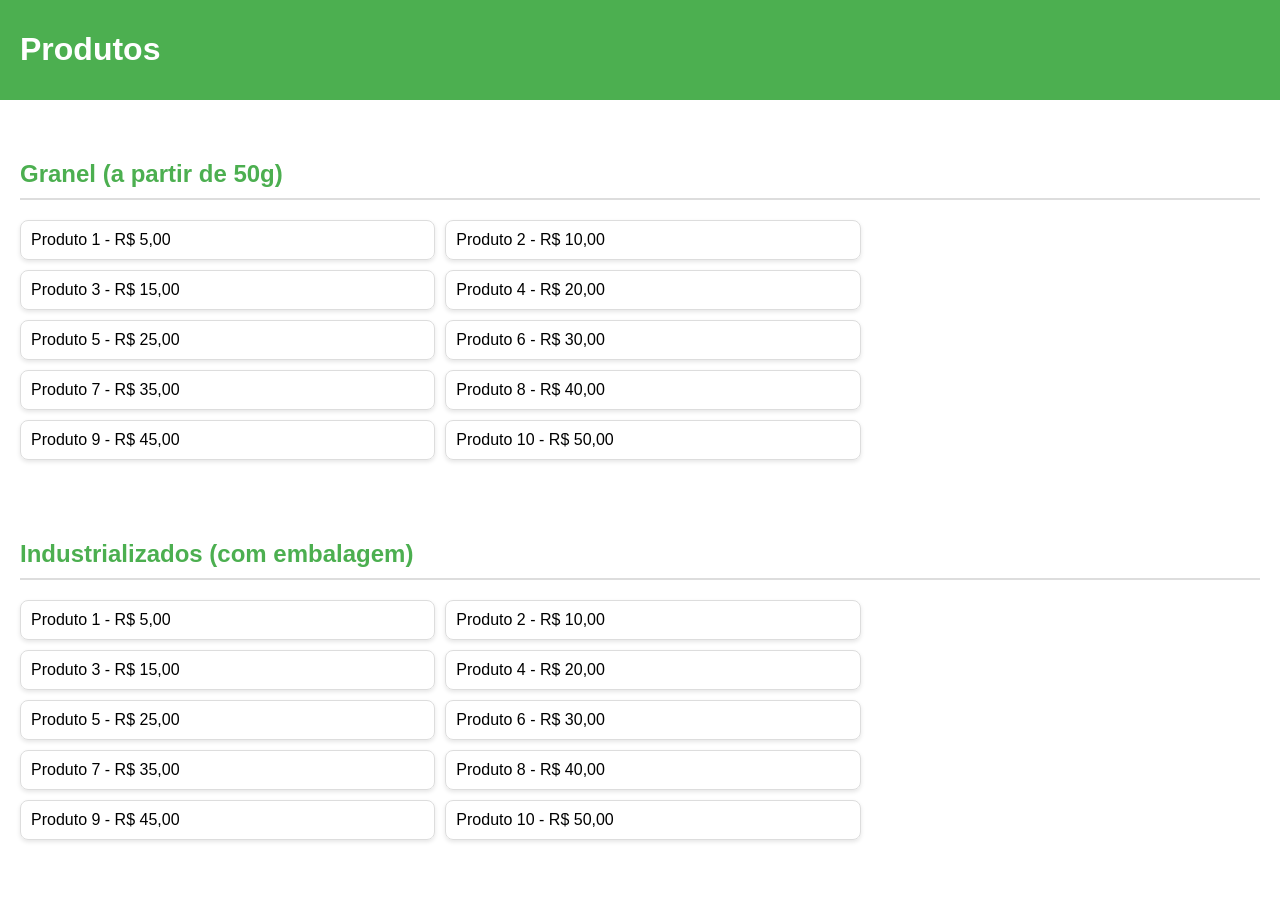
==== produtos.html @ ad5b9be5 "Add files via upload" ====
<!doctype html>
<html lang="pt-br">
  <head>
    <meta charset="UTF-8" />
    <meta name="viewport" content="width=device-width, initial-scale=1.0" />
    <title>Produtos - PRANA</title>
    <link rel="stylesheet" href="style.css" />
    <link rel="icon" type="image/svg+xml" href="favicon.svg" />
  </head>
  <body>
    <header>
      <h1>Produtos</h1>
    </header>
    <main>
      <section class="categoria">
        <h2>Granel (a partir de 50g)</h2>
        <div class="produtos">
          <div class="produto">Produto 1 - R$ 5,00</div>
          <div class="produto">Produto 2 - R$ 10,00</div>
          <div class="produto">Produto 3 - R$ 15,00</div>
          <div class="produto">Produto 4 - R$ 20,00</div>
          <div class="produto">Produto 5 - R$ 25,00</div>
          <div class="produto">Produto 6 - R$ 30,00</div>
          <div class="produto">Produto 7 - R$ 35,00</div>
          <div class="produto">Produto 8 - R$ 40,00</div>
          <div class="produto">Produto 9 - R$ 45,00</div>
          <div class="produto">Produto 10 - R$ 50,00</div>
        </div>
      </section>
      <section class="categoria">
        <h2>Industrializados (com embalagem)</h2>
        <div class="produtos">
          <div class="produto">Produto 1 - R$ 5,00</div>
          <div class="produto">Produto 2 - R$ 10,00</div>
          <div class="produto">Produto 3 - R$ 15,00</div>
          <div class="produto">Produto 4 - R$ 20,00</div>
          <div class="produto">Produto 5 - R$ 25,00</div>
          <div class="produto">Produto 6 - R$ 30,00</div>
          <div class="produto">Produto 7 - R$ 35,00</div>
          <div class="produto">Produto 8 - R$ 40,00</div>
          <div class="produto">Produto 9 - R$ 45,00</div>
          <div class="produto">Produto 10 - R$ 50,00</div>
        </div>
      </section>
    </main>
  </body>
</html>
---- style.css ----
/* Estilização geral */
body {
    font-family: Arial, sans-serif;
    margin: 0;
    padding: 0;
    box-sizing: border-box;
}

header {
    background-color: #4CAF50;
    color: white;
    padding: 10px 20px;
}

nav ul {
    list-style: none;
    margin: 0;
    padding: 0;
    display: flex;
    justify-content: space-around;
}

nav ul li a {
    color: white;
    text-decoration: none;
    font-weight: bold;
}

/* Estilização do card */
#card {
    display: flex;
    align-items: center;
    justify-content: center;
    margin: 20px;
    padding: 20px;
    border: 1px solid #ddd;
    border-radius: 8px;
    box-shadow: 0 4px 6px rgba(0, 0, 0, 0.1);
}

#card img {
    max-width: 300px;
    border-radius: 8px;
    margin-right: 20px;
}

#texto-card {
    max-width: 500px;
}

#texto-card h1 {
    color: #4CAF50;
}

#texto-card p {
    color: #333;
    line-height: 1.6;
}

/* Estilização do menu expansivo */
#menu-expansivo {
    background-color: #4CAF50;
    padding: 10px;
}

#menu-expansivo ul {
    list-style: none;
    display: flex;
    justify-content: space-around;
    margin: 0;
    padding: 0;
}

#menu-expansivo ul li a {
    color: white;
    text-decoration: none;
    font-weight: bold;
    padding: 10px;
}

#menu-expansivo ul li a:hover {
    text-decoration: underline;
}

/* Estilização das seções */
section {
    padding: 20px;
    margin: 20px 0;
}

section h2 {
    color: #4CAF50;
    border-bottom: 2px solid #ddd;
    padding-bottom: 10px;
}

.categoria {
    margin: 20px 0;
}

.produtos {
    display: flex;
    flex-wrap: wrap;
    gap: 10px;
}

.produtos div {
    border: 1px solid #ddd;
    border-radius: 8px;
    padding: 10px;
    box-shadow: 0 2px 4px rgba(0, 0, 0, 0.1);
    width: calc(33.333% - 20px);
}

/* Estilização do mapa e botões */
#mapa {
    width: 100%;
    height: 300px;
    background-color: #eee;
    margin-bottom: 20px;
}

.botoes-mapa button {
    background-color: #4CAF50;
    color: white;
    border: none;
    padding: 10px 20px;
    margin-right: 10px;
    cursor: pointer;
    border-radius: 5px;
}

.botoes-mapa button:hover {
    background-color: #45a049;
}

/* Estilização do carrinho de compras */
#carrinho {
    padding: 20px;
    margin: 20px 0;
    border: 1px solid #ddd;
    border-radius: 8px;
    box-shadow: 0 4px 6px rgba(0, 0, 0, 0.1);
}

#carrinho h2 {
    color: #4CAF50;
    border-bottom: 2px solid #ddd;
    padding-bottom: 10px;
}

#itens-carrinho {
    margin: 20px 0;
}

#itens-carrinho div {
    display: flex;
    justify-content: space-between;
    align-items: center;
    padding: 10px;
    border-bottom: 1px solid #ddd;
}

#resumo-carrinho {
    margin-top: 20px;
    text-align: right;
}

#resumo-carrinho p {
    margin: 5px 0;
}

#finalizar-compra {
    background-color: #4CAF50;
    color: white;
    border: none;
    padding: 10px 20px;
    cursor: pointer;
    border-radius: 5px;
}

#finalizar-compra:hover {
    background-color: #45a049;
}
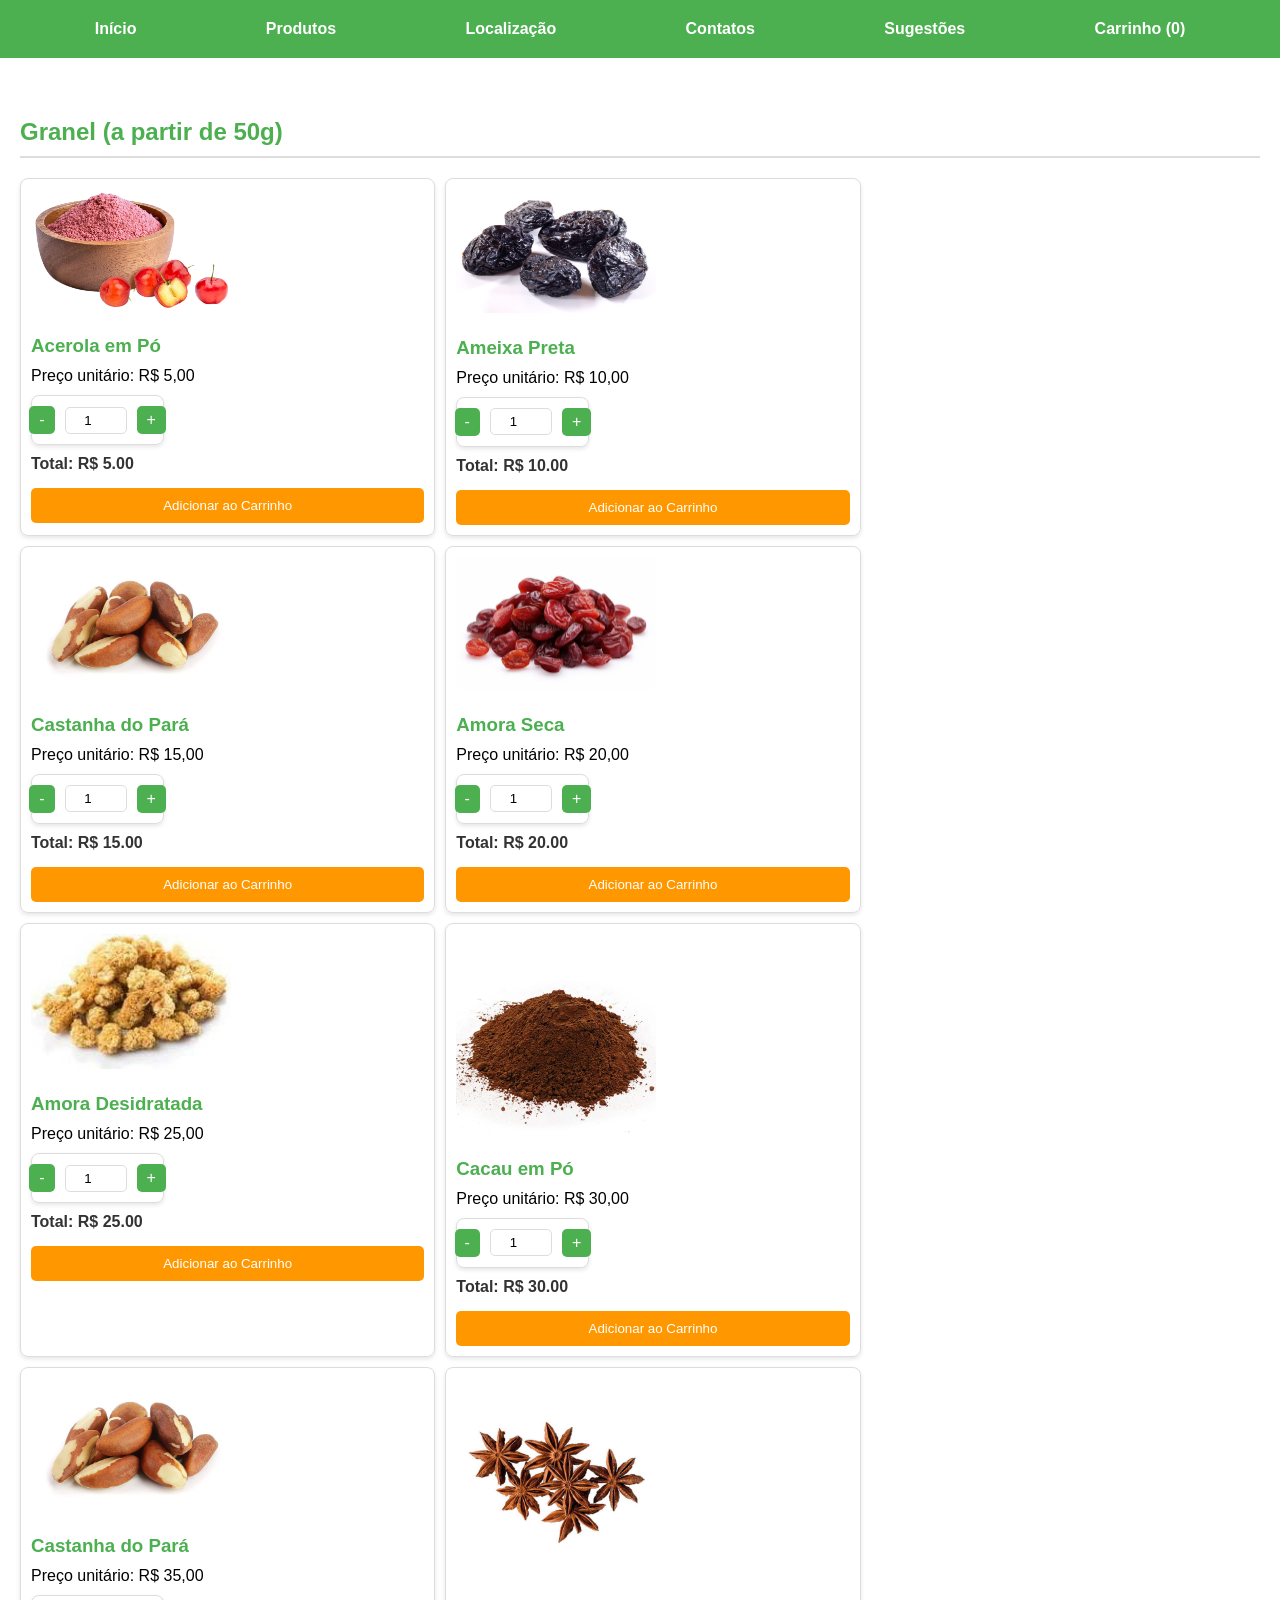
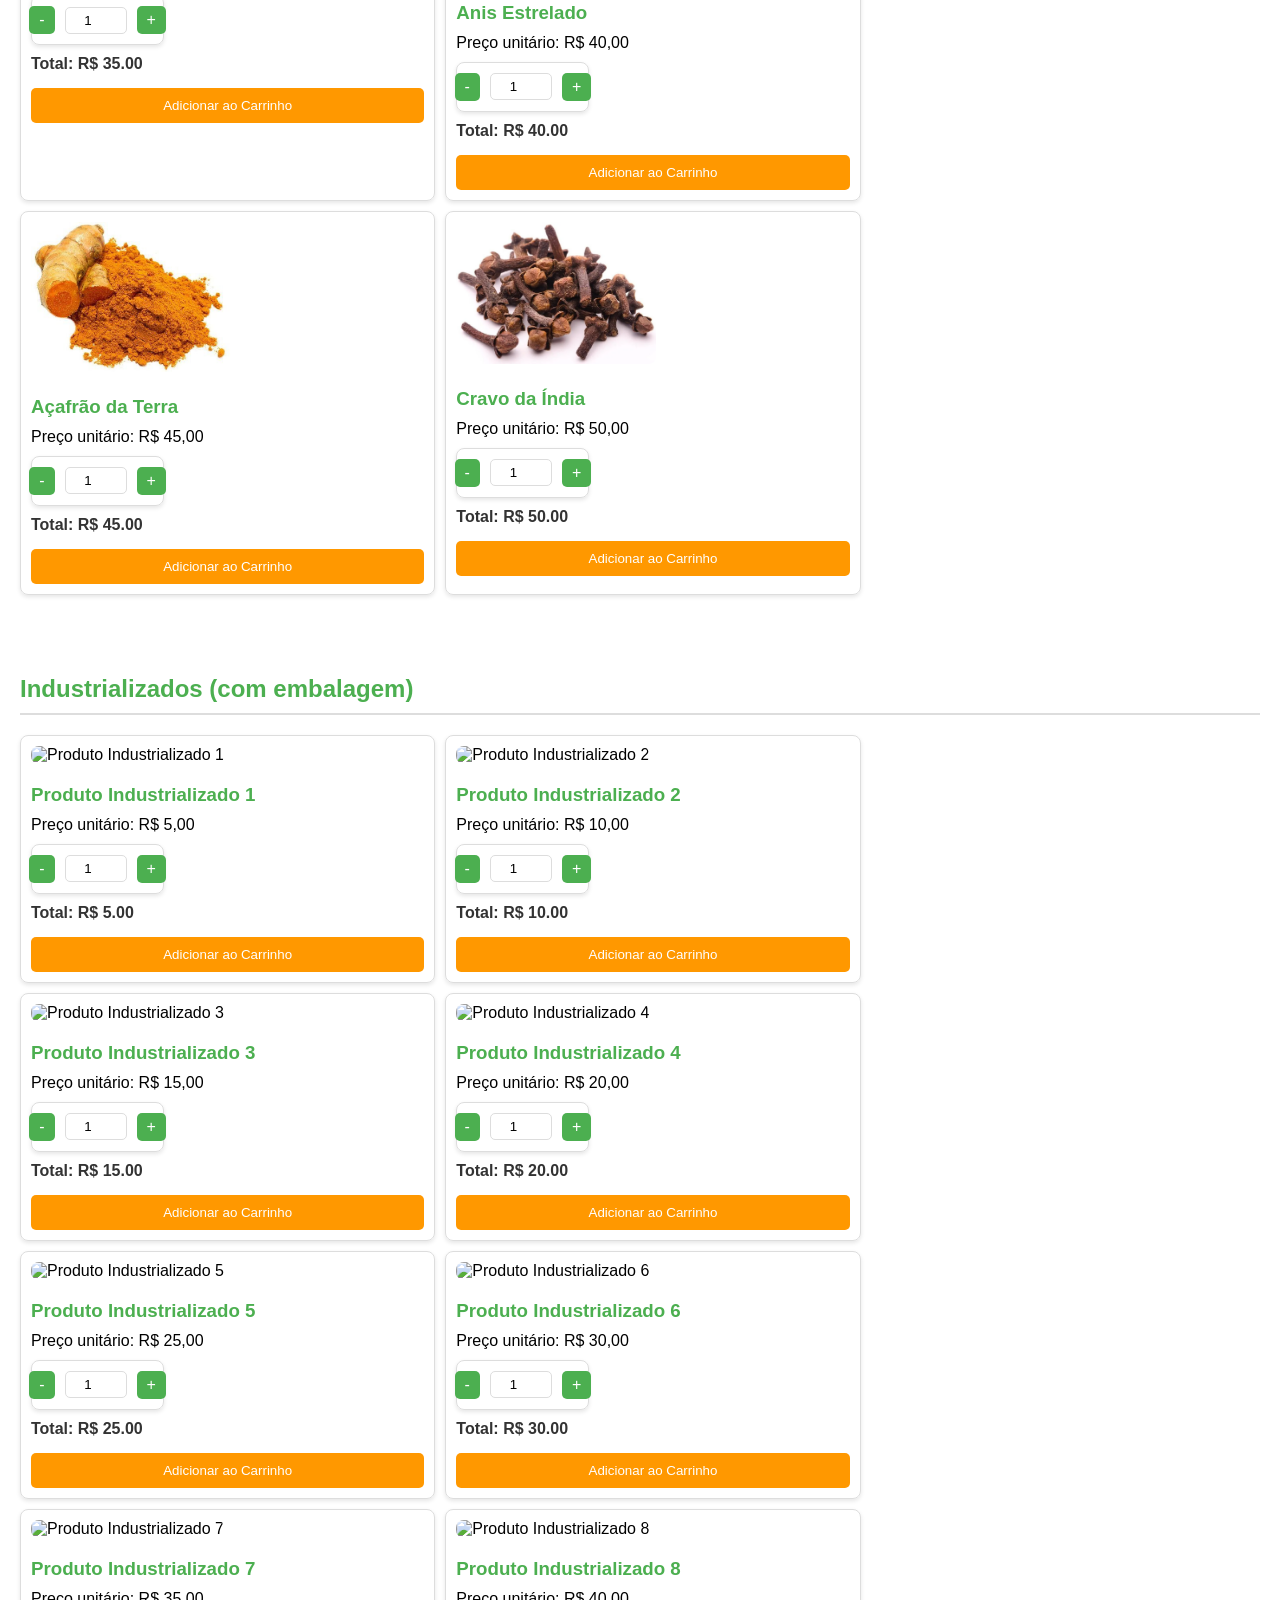
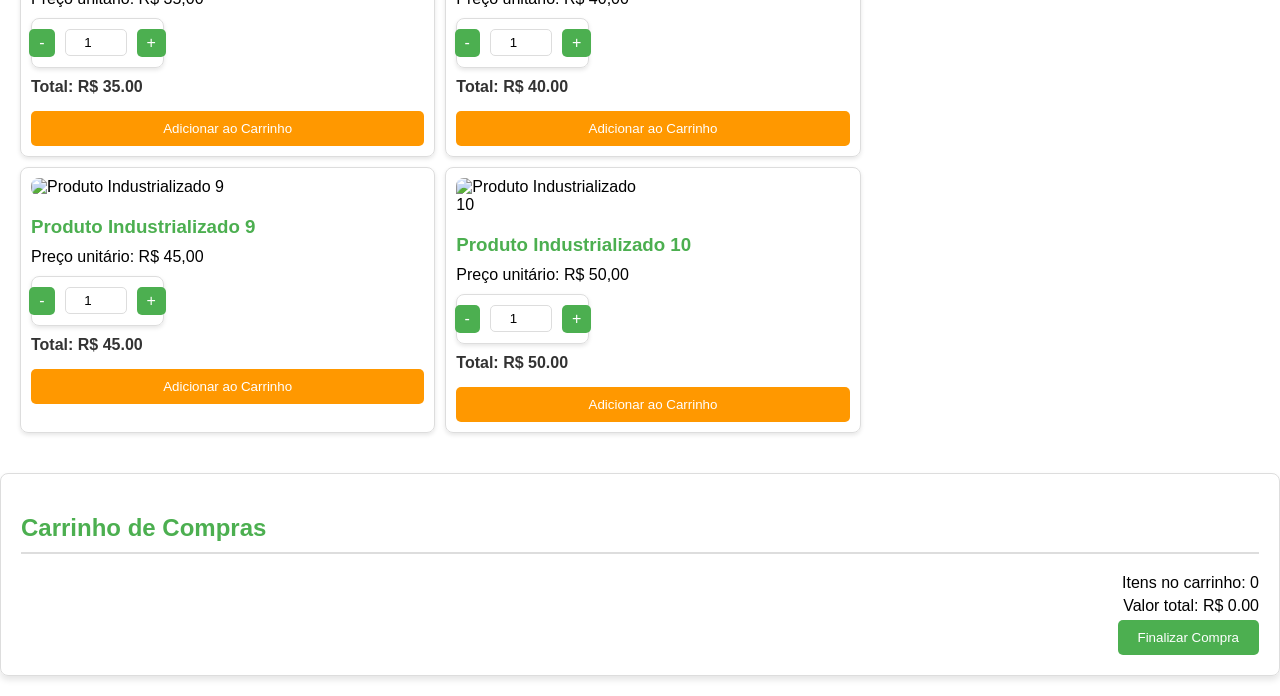
==== commit 1978c634: "Add files via upload" ====
--- a/produtos.html
+++ b/produtos.html
@@ -9,39 +9,318 @@
   </head>
   <body>
     <header>
-      <h1>Produtos</h1>
+      <nav id="menu-expansivo">
+        <ul>
+          <li><a href="index.html">Início</a></li>
+          <li><a href="produtos.html">Produtos</a></li>
+          <li><a href="localizacao.html">Localização</a></li>
+          <li><a href="contatos.html">Contatos</a></li>
+          <li><a href="sugestoes.html">Sugestões</a></li>
+          <li><a href="#carrinho">Carrinho (<span id="contador-menu">0</span>)</a></li>
+        </ul>
+      </nav>
     </header>
     <main>
       <section class="categoria">
         <h2>Granel (a partir de 50g)</h2>
         <div class="produtos">
-          <div class="produto">Produto 1 - R$ 5,00</div>
-          <div class="produto">Produto 2 - R$ 10,00</div>
-          <div class="produto">Produto 3 - R$ 15,00</div>
-          <div class="produto">Produto 4 - R$ 20,00</div>
-          <div class="produto">Produto 5 - R$ 25,00</div>
-          <div class="produto">Produto 6 - R$ 30,00</div>
-          <div class="produto">Produto 7 - R$ 35,00</div>
-          <div class="produto">Produto 8 - R$ 40,00</div>
-          <div class="produto">Produto 9 - R$ 45,00</div>
-          <div class="produto">Produto 10 - R$ 50,00</div>
+          <div class="produto" data-nome="Acerola em Pó" data-preco="5.00">
+            <img src="acerolaempo.jpg" alt="Acerola em Pó" />
+            <h3>Acerola em Pó</h3>
+            <p>Preço unitário: R$ 5,00</p>
+            <div class="quantidade">
+              <button class="menos">-</button>
+              <input type="number" class="qtd" value="1" min="1" readonly />
+              <button class="mais">+</button>
+            </div>
+            <p class="preco-total">Total: R$ 5,00</p>
+            <button class="adicionar-carrinho">Adicionar ao Carrinho</button>
+          </div>
+          <div class="produto" data-nome="Ameixa Preta" data-preco="10.00">
+            <img src="ameixapreta.jpg" alt="Ameixa Preta" />
+            <h3>Ameixa Preta</h3>
+            <p>Preço unitário: R$ 10,00</p>
+            <div class="quantidade">
+              <button class="menos">-</button>
+              <input type="number" class="qtd" value="1" min="1" readonly />
+              <button class="mais">+</button>
+            </div>
+            <p class="preco-total">Total: R$ 10,00</p>
+            <button class="adicionar-carrinho">Adicionar ao Carrinho</button>
+          </div>
+          <div class="produto" data-nome="Castanha do Pará" data-preco="15.00">
+            <img src="castanhadopara.jpg" alt="Castanha do Pará" />
+            <h3>Castanha do Pará</h3>
+            <p>Preço unitário: R$ 15,00</p>
+            <div class="quantidade">
+              <button class="menos">-</button>
+              <input type="number" class="qtd" value="1" min="1" readonly />
+              <button class="mais">+</button>
+            </div>
+            <p class="preco-total">Total: R$ 15,00</p>
+            <button class="adicionar-carrinho">Adicionar ao Carrinho</button>
+          </div>
+          <div class="produto" data-nome="Amora Seca" data-preco="20.00">
+            <img src="amoraseca.jpg" alt="Amora Seca" />
+            <h3>Amora Seca</h3>
+            <p>Preço unitário: R$ 20,00</p>
+            <div class="quantidade">
+              <button class="menos">-</button>
+              <input type="number" class="qtd" value="1" min="1" readonly />
+              <button class="mais">+</button>
+            </div>
+            <p class="preco-total">Total: R$ 20,00</p>
+            <button class="adicionar-carrinho">Adicionar ao Carrinho</button>
+          </div>
+          <div class="produto" data-nome="Amora Desidratada" data-preco="25.00">
+            <img src="amoraseca2.jpg" alt="Amora Desidratada" />
+            <h3>Amora Desidratada</h3>
+            <p>Preço unitário: R$ 25,00</p>
+            <div class="quantidade">
+              <button class="menos">-</button>
+              <input type="number" class="qtd" value="1" min="1" readonly />
+              <button class="mais">+</button>
+            </div>
+            <p class="preco-total">Total: R$ 25,00</p>
+            <button class="adicionar-carrinho">Adicionar ao Carrinho</button>
+          </div>
+          <div class="produto" data-nome="Cacau em Pó" data-preco="30.00">
+            <img src="cacauempo.jpg" alt="Cacau em Pó" />
+            <h3>Cacau em Pó</h3>
+            <p>Preço unitário: R$ 30,00</p>
+            <div class="quantidade">
+              <button class="menos">-</button>
+              <input type="number" class="qtd" value="1" min="1" readonly />
+              <button class="mais">+</button>
+            </div>
+            <p class="preco-total">Total: R$ 30,00</p>
+            <button class="adicionar-carrinho">Adicionar ao Carrinho</button>
+          </div>
+          <div class="produto" data-nome="Castanha do Pará" data-preco="35.00">
+            <img src="castanhadopara.jpg" alt="Castanha do Pará" />
+            <h3>Castanha do Pará</h3>
+            <p>Preço unitário: R$ 35,00</p>
+            <div class="quantidade">
+              <button class="menos">-</button>
+              <input type="number" class="qtd" value="1" min="1" readonly />
+              <button class="mais">+</button>
+            </div>
+            <p class="preco-total">Total: R$ 35,00</p>
+            <button class="adicionar-carrinho">Adicionar ao Carrinho</button>
+          </div>
+          <div class="produto" data-nome="Anis Estrelado" data-preco="40.00">
+            <img src="anisestrelado.jpg" alt="Anis Estrelado" />
+            <h3>Anis Estrelado</h3>
+            <p>Preço unitário: R$ 40,00</p>
+            <div class="quantidade">
+              <button class="menos">-</button>
+              <input type="number" class="qtd" value="1" min="1" readonly />
+              <button class="mais">+</button>
+            </div>
+            <p class="preco-total">Total: R$ 40,00</p>
+            <button class="adicionar-carrinho">Adicionar ao Carrinho</button>
+          </div>
+          <div class="produto" data-nome="Açafrão da Terra" data-preco="45.00">
+            <img src="acafrao.jpg" alt="Açafrão da Terra" />
+            <h3>Açafrão da Terra</h3>
+            <p>Preço unitário: R$ 45,00</p>
+            <div class="quantidade">
+              <button class="menos">-</button>
+              <input type="number" class="qtd" value="1" min="1" readonly />
+              <button class="mais">+</button>
+            </div>
+            <p class="preco-total">Total: R$ 45,00</p>
+            <button class="adicionar-carrinho">Adicionar ao Carrinho</button>
+          </div>
+          <div class="produto" data-nome="Cravo da Índia" data-preco="50.00">
+            <img src="cravodaindia.jpg" alt="Cravo da Índia" />
+            <h3>Cravo da Índia</h3>
+            <p>Preço unitário: R$ 50,00</p>
+            <div class="quantidade">
+              <button class="menos">-</button>
+              <input type="number" class="qtd" value="1" min="1" readonly />
+              <button class="mais">+</button>
+            </div>
+            <p class="preco-total">Total: R$ 50,00</p>
+            <button class="adicionar-carrinho">Adicionar ao Carrinho</button>
+          </div>
         </div>
       </section>
       <section class="categoria">
         <h2>Industrializados (com embalagem)</h2>
         <div class="produtos">
-          <div class="produto">Produto 1 - R$ 5,00</div>
-          <div class="produto">Produto 2 - R$ 10,00</div>
-          <div class="produto">Produto 3 - R$ 15,00</div>
-          <div class="produto">Produto 4 - R$ 20,00</div>
-          <div class="produto">Produto 5 - R$ 25,00</div>
-          <div class="produto">Produto 6 - R$ 30,00</div>
-          <div class="produto">Produto 7 - R$ 35,00</div>
-          <div class="produto">Produto 8 - R$ 40,00</div>
-          <div class="produto">Produto 9 - R$ 45,00</div>
-          <div class="produto">Produto 10 - R$ 50,00</div>
+          <div
+            class="produto"
+            data-nome="Produto Industrializado 1"
+            data-preco="5.00"
+          >
+            <img src="images/produto1.jpg" alt="Produto Industrializado 1" />
+            <h3>Produto Industrializado 1</h3>
+            <p>Preço unitário: R$ 5,00</p>
+            <div class="quantidade">
+              <button class="menos">-</button>
+              <input type="number" class="qtd" value="1" min="1" readonly />
+              <button class="mais">+</button>
+            </div>
+            <p class="preco-total">Total: R$ 5,00</p>
+            <button class="adicionar-carrinho">Adicionar ao Carrinho</button>
+          </div>
+          <div
+            class="produto"
+            data-nome="Produto Industrializado 2"
+            data-preco="10.00"
+          >
+            <img src="images/produto2.jpg" alt="Produto Industrializado 2" />
+            <h3>Produto Industrializado 2</h3>
+            <p>Preço unitário: R$ 10,00</p>
+            <div class="quantidade">
+              <button class="menos">-</button>
+              <input type="number" class="qtd" value="1" min="1" readonly />
+              <button class="mais">+</button>
+            </div>
+            <p class="preco-total">Total: R$ 10,00</p>
+            <button class="adicionar-carrinho">Adicionar ao Carrinho</button>
+          </div>
+          <div
+            class="produto"
+            data-nome="Produto Industrializado 3"
+            data-preco="15.00"
+          >
+            <img src="images/produto3.jpg" alt="Produto Industrializado 3" />
+            <h3>Produto Industrializado 3</h3>
+            <p>Preço unitário: R$ 15,00</p>
+            <div class="quantidade">
+              <button class="menos">-</button>
+              <input type="number" class="qtd" value="1" min="1" readonly />
+              <button class="mais">+</button>
+            </div>
+            <p class="preco-total">Total: R$ 15,00</p>
+            <button class="adicionar-carrinho">Adicionar ao Carrinho</button>
+          </div>
+          <div
+            class="produto"
+            data-nome="Produto Industrializado 4"
+            data-preco="20.00"
+          >
+            <img src="images/produto4.jpg" alt="Produto Industrializado 4" />
+            <h3>Produto Industrializado 4</h3>
+            <p>Preço unitário: R$ 20,00</p>
+            <div class="quantidade">
+              <button class="menos">-</button>
+              <input type="number" class="qtd" value="1" min="1" readonly />
+              <button class="mais">+</button>
+            </div>
+            <p class="preco-total">Total: R$ 20,00</p>
+            <button class="adicionar-carrinho">Adicionar ao Carrinho</button>
+          </div>
+          <div
+            class="produto"
+            data-nome="Produto Industrializado 5"
+            data-preco="25.00"
+          >
+            <img src="images/produto5.jpg" alt="Produto Industrializado 5" />
+            <h3>Produto Industrializado 5</h3>
+            <p>Preço unitário: R$ 25,00</p>
+            <div class="quantidade">
+              <button class="menos">-</button>
+              <input type="number" class="qtd" value="1" min="1" readonly />
+              <button class="mais">+</button>
+            </div>
+            <p class="preco-total">Total: R$ 25,00</p>
+            <button class="adicionar-carrinho">Adicionar ao Carrinho</button>
+          </div>
+          <div
+            class="produto"
+            data-nome="Produto Industrializado 6"
+            data-preco="30.00"
+          >
+            <img src="images/produto6.jpg" alt="Produto Industrializado 6" />
+            <h3>Produto Industrializado 6</h3>
+            <p>Preço unitário: R$ 30,00</p>
+            <div class="quantidade">
+              <button class="menos">-</button>
+              <input type="number" class="qtd" value="1" min="1" readonly />
+              <button class="mais">+</button>
+            </div>
+            <p class="preco-total">Total: R$ 30,00</p>
+            <button class="adicionar-carrinho">Adicionar ao Carrinho</button>
+          </div>
+          <div
+            class="produto"
+            data-nome="Produto Industrializado 7"
+            data-preco="35.00"
+          >
+            <img src="images/produto7.jpg" alt="Produto Industrializado 7" />
+            <h3>Produto Industrializado 7</h3>
+            <p>Preço unitário: R$ 35,00</p>
+            <div class="quantidade">
+              <button class="menos">-</button>
+              <input type="number" class="qtd" value="1" min="1" readonly />
+              <button class="mais">+</button>
+            </div>
+            <p class="preco-total">Total: R$ 35,00</p>
+            <button class="adicionar-carrinho">Adicionar ao Carrinho</button>
+          </div>
+          <div
+            class="produto"
+            data-nome="Produto Industrializado 8"
+            data-preco="40.00"
+          >
+            <img src="images/produto8.jpg" alt="Produto Industrializado 8" />
+            <h3>Produto Industrializado 8</h3>
+            <p>Preço unitário: R$ 40,00</p>
+            <div class="quantidade">
+              <button class="menos">-</button>
+              <input type="number" class="qtd" value="1" min="1" readonly />
+              <button class="mais">+</button>
+            </div>
+            <p class="preco-total">Total: R$ 40,00</p>
+            <button class="adicionar-carrinho">Adicionar ao Carrinho</button>
+          </div>
+          <div
+            class="produto"
+            data-nome="Produto Industrializado 9"
+            data-preco="45.00"
+          >
+            <img src="images/produto9.jpg" alt="Produto Industrializado 9" />
+            <h3>Produto Industrializado 9</h3>
+            <p>Preço unitário: R$ 45,00</p>
+            <div class="quantidade">
+              <button class="menos">-</button>
+              <input type="number" class="qtd" value="1" min="1" readonly />
+              <button class="mais">+</button>
+            </div>
+            <p class="preco-total">Total: R$ 45,00</p>
+            <button class="adicionar-carrinho">Adicionar ao Carrinho</button>
+          </div>
+          <div
+            class="produto"
+            data-nome="Produto Industrializado 10"
+            data-preco="50.00"
+          >
+            <img src="images/produto10.jpg" alt="Produto Industrializado 10" />
+            <h3>Produto Industrializado 10</h3>
+            <p>Preço unitário: R$ 50,00</p>
+            <div class="quantidade">
+              <button class="menos">-</button>
+              <input type="number" class="qtd" value="1" min="1" readonly />
+              <button class="mais">+</button>
+            </div>
+            <p class="preco-total">Total: R$ 50,00</p>
+            <button class="adicionar-carrinho">Adicionar ao Carrinho</button>
+          </div>
         </div>
       </section>
     </main>
+    <section id="carrinho">
+      <h2>Carrinho de Compras</h2>
+      <div id="itens-carrinho"></div>
+      <div id="resumo-carrinho">
+        <p>Itens no carrinho: <span id="contador-itens">0</span></p>
+        <p>Valor total: R$ <span id="valor-total">0.00</span></p>
+        <button id="finalizar-compra">Finalizar Compra</button>
+      </div>
+    </section>
+    <script src="script.js"></script>
   </body>
 </html>
--- a/style.css
+++ b/style.css
@@ -1,184 +1,252 @@
 /* Estilização geral */
 body {
-    font-family: Arial, sans-serif;
-    margin: 0;
-    padding: 0;
-    box-sizing: border-box;
+  font-family: Arial, sans-serif;
+  margin: 0;
+  padding: 0;
+  box-sizing: border-box;
 }
 
 header {
-    background-color: #4CAF50;
-    color: white;
-    padding: 10px 20px;
+  background-color: #4caf50;
+  color: white;
+  padding: 10px 20px;
 }
 
 nav ul {
-    list-style: none;
-    margin: 0;
-    padding: 0;
-    display: flex;
-    justify-content: space-around;
+  list-style: none;
+  margin: 0;
+  padding: 0;
+  display: flex;
+  justify-content: space-around;
 }
 
 nav ul li a {
-    color: white;
-    text-decoration: none;
-    font-weight: bold;
+  color: white;
+  text-decoration: none;
+  font-weight: bold;
 }
 
 /* Estilização do card */
 #card {
-    display: flex;
-    align-items: center;
-    justify-content: center;
-    margin: 20px;
-    padding: 20px;
-    border: 1px solid #ddd;
-    border-radius: 8px;
-    box-shadow: 0 4px 6px rgba(0, 0, 0, 0.1);
+  display: flex;
+  align-items: center;
+  justify-content: center;
+  margin: 20px;
+  padding: 20px;
+  border: 1px solid #ddd;
+  border-radius: 8px;
+  box-shadow: 0 4px 6px rgba(0, 0, 0, 0.1);
 }
 
 #card img {
-    max-width: 300px;
-    border-radius: 8px;
-    margin-right: 20px;
+  max-width: 300px;
+  border-radius: 8px;
+  margin-right: 20px;
 }
 
 #texto-card {
-    max-width: 500px;
+  max-width: 500px;
 }
 
 #texto-card h1 {
-    color: #4CAF50;
+  color: #4caf50;
 }
 
 #texto-card p {
-    color: #333;
-    line-height: 1.6;
+  color: #333;
+  line-height: 1.6;
 }
 
 /* Estilização do menu expansivo */
 #menu-expansivo {
-    background-color: #4CAF50;
-    padding: 10px;
+  background-color: #4caf50;
+  padding: 10px;
 }
 
 #menu-expansivo ul {
-    list-style: none;
-    display: flex;
-    justify-content: space-around;
-    margin: 0;
-    padding: 0;
+  list-style: none;
+  display: flex;
+  justify-content: space-around;
+  margin: 0;
+  padding: 0;
 }
 
 #menu-expansivo ul li a {
-    color: white;
-    text-decoration: none;
-    font-weight: bold;
-    padding: 10px;
+  color: white;
+  text-decoration: none;
+  font-weight: bold;
+  padding: 10px;
 }
 
 #menu-expansivo ul li a:hover {
-    text-decoration: underline;
+  text-decoration: underline;
 }
 
 /* Estilização das seções */
 section {
-    padding: 20px;
-    margin: 20px 0;
+  padding: 20px;
+  margin: 20px 0;
 }
 
 section h2 {
-    color: #4CAF50;
-    border-bottom: 2px solid #ddd;
-    padding-bottom: 10px;
+  color: #4caf50;
+  border-bottom: 2px solid #ddd;
+  padding-bottom: 10px;
 }
 
 .categoria {
-    margin: 20px 0;
+  margin: 20px 0;
 }
 
 .produtos {
-    display: flex;
-    flex-wrap: wrap;
-    gap: 10px;
+  display: flex;
+  flex-wrap: wrap;
+  gap: 10px;
 }
 
 .produtos div {
-    border: 1px solid #ddd;
-    border-radius: 8px;
-    padding: 10px;
-    box-shadow: 0 2px 4px rgba(0, 0, 0, 0.1);
-    width: calc(33.333% - 20px);
+  border: 1px solid #ddd;
+  border-radius: 8px;
+  padding: 10px;
+  box-shadow: 0 2px 4px rgba(0, 0, 0, 0.1);
+  width: calc(33.333% - 20px);
 }
 
 /* Estilização do mapa e botões */
 #mapa {
-    width: 100%;
-    height: 300px;
-    background-color: #eee;
-    margin-bottom: 20px;
+  width: 100%;
+  height: 300px;
+  background-color: #eee;
+  margin-bottom: 20px;
 }
 
 .botoes-mapa button {
-    background-color: #4CAF50;
-    color: white;
-    border: none;
-    padding: 10px 20px;
-    margin-right: 10px;
-    cursor: pointer;
-    border-radius: 5px;
+  background-color: #4caf50;
+  color: white;
+  border: none;
+  padding: 10px 20px;
+  margin-right: 10px;
+  cursor: pointer;
+  border-radius: 5px;
 }
 
 .botoes-mapa button:hover {
-    background-color: #45a049;
+  background-color: #45a049;
 }
 
 /* Estilização do carrinho de compras */
 #carrinho {
-    padding: 20px;
-    margin: 20px 0;
-    border: 1px solid #ddd;
-    border-radius: 8px;
-    box-shadow: 0 4px 6px rgba(0, 0, 0, 0.1);
+  padding: 20px;
+  margin: 20px 0;
+  border: 1px solid #ddd;
+  border-radius: 8px;
+  box-shadow: 0 4px 6px rgba(0, 0, 0, 0.1);
 }
 
 #carrinho h2 {
-    color: #4CAF50;
-    border-bottom: 2px solid #ddd;
-    padding-bottom: 10px;
+  color: #4caf50;
+  border-bottom: 2px solid #ddd;
+  padding-bottom: 10px;
 }
 
 #itens-carrinho {
-    margin: 20px 0;
+  margin: 20px 0;
 }
 
 #itens-carrinho div {
-    display: flex;
-    justify-content: space-between;
-    align-items: center;
-    padding: 10px;
-    border-bottom: 1px solid #ddd;
+  display: flex;
+  justify-content: space-between;
+  align-items: center;
+  padding: 10px;
+  border-bottom: 1px solid #ddd;
 }
 
 #resumo-carrinho {
-    margin-top: 20px;
-    text-align: right;
+  margin-top: 20px;
+  text-align: right;
 }
 
 #resumo-carrinho p {
-    margin: 5px 0;
+  margin: 5px 0;
 }
 
 #finalizar-compra {
-    background-color: #4CAF50;
-    color: white;
-    border: none;
-    padding: 10px 20px;
-    cursor: pointer;
-    border-radius: 5px;
+  background-color: #4caf50;
+  color: white;
+  border: none;
+  padding: 10px 20px;
+  cursor: pointer;
+  border-radius: 5px;
 }
 
 #finalizar-compra:hover {
-    background-color: #45a049;
-}+  background-color: #45a049;
+}
+
+/* Estilização dos produtos */
+.produto img {
+  width: 100%;
+  max-width: 200px;
+  height: auto;
+  border-radius: 8px;
+  margin-bottom: 10px;
+}
+
+.produto h3 {
+  color: #4caf50;
+  margin: 10px 0;
+}
+
+.produto p {
+  margin: 5px 0;
+}
+
+.quantidade {
+  display: flex;
+  align-items: center;
+  justify-content: center;
+  margin: 10px 0;
+}
+
+.quantidade button {
+  background-color: #4caf50;
+  color: white;
+  border: none;
+  padding: 5px 10px;
+  cursor: pointer;
+  border-radius: 5px;
+  font-size: 16px;
+}
+
+.quantidade button:hover {
+  background-color: #45a049;
+}
+
+.quantidade input {
+  width: 50px;
+  text-align: center;
+  margin: 0 10px;
+  padding: 5px;
+  border: 1px solid #ddd;
+  border-radius: 5px;
+}
+
+.preco-total {
+  font-weight: bold;
+  color: #333;
+}
+
+.adicionar-carrinho {
+  background-color: #ff9800;
+  color: white;
+  border: none;
+  padding: 10px 15px;
+  cursor: pointer;
+  border-radius: 5px;
+  width: 100%;
+  margin-top: 10px;
+}
+
+.adicionar-carrinho:hover {
+  background-color: #e68900;
+}
